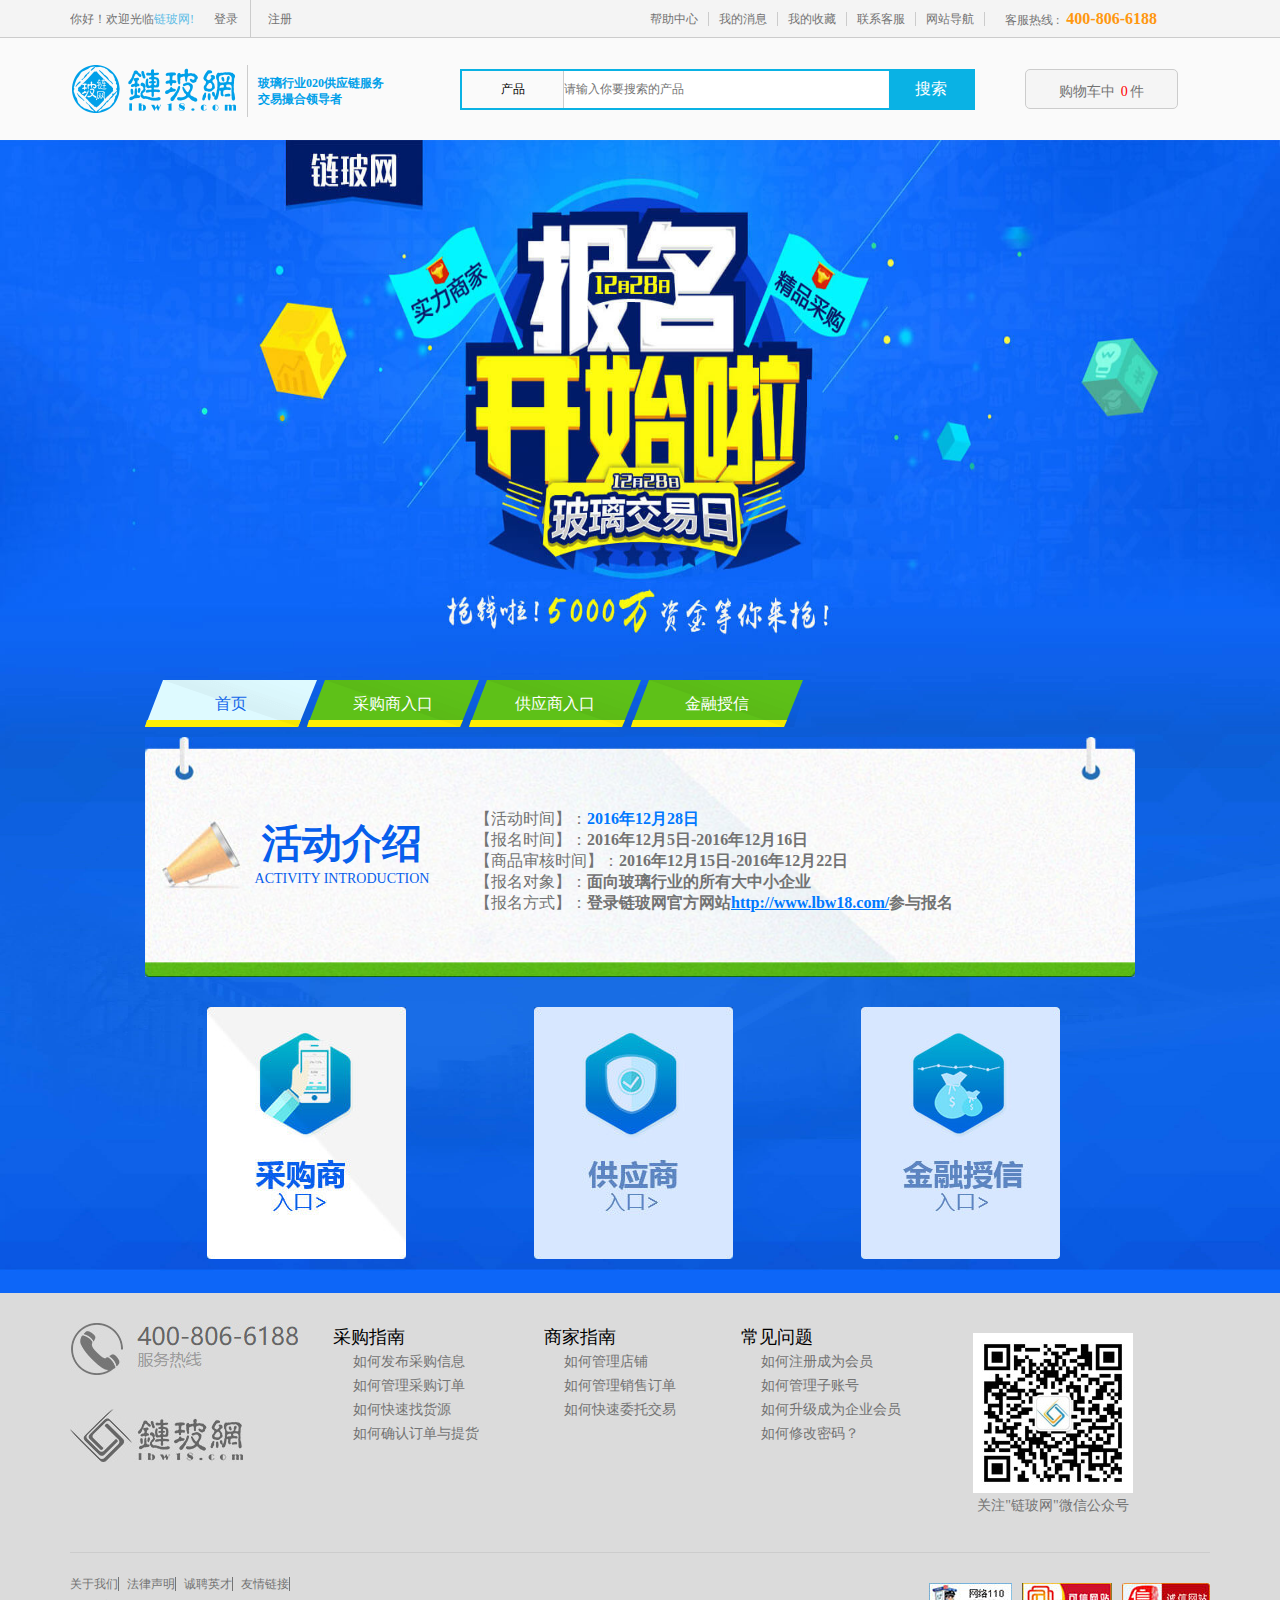
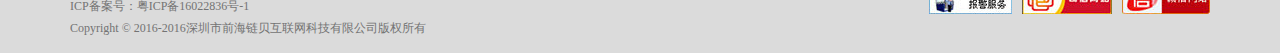
==== 1288xm/index.html @ e851f1ea "添加项目" ====
<!DOCTYPE html>
<html>

	<head>
		<meta charset="UTF-8">
		<meta name="viewport" content="width=device-width,initial-scale=1.0,maximum-scale=1.0,user-scalable=no" />
		<title>欢迎来到链玻网</title>
		<link rel="stylesheet" type="text/css" href="http://at.alicdn.com/t/font_islgxrqcdb249529.css" />
		<link rel="stylesheet" type="text/css" href="css/index.css" />
	</head>

	<body>
		<header>
			<div class="head">
				<div class="content">
					<div class="head_left">
						<span class="huanyin">你好！欢迎光临<a href="">链玻网!</a></span>
						<span class="dengru"><a href=""><b class="iconfont icon-geren"></b>登录</a><a href=""><b class="iconfont icon-gexingqianming1"></b>注册</a></span>
					</div>
					<div class="head_right">
						<ul class="main_ul">
							<li>
								<a href="">帮助中心</a>
							</li>
							<li>
								<a href="">我的消息</a>
							</li>
							<li>
								<a href="">我的收藏</a>
							</li>
							<li>
								<a href="">联系客服</a>
							</li>
							<li>
								<a href="">网站导航</a>
							</li>
						</ul>
						<div class="reixin">
							客服热线 : <span>400-806-6188</span><b class="iconfont icon-dianhua"></b>
						</div>
					</div>
				</div>
			</div>
			<div class="subnav">
				<div class="container">
					<div class="container_left">
						<div class="logo">
							<a href="index.html"><img src="images/logo.png" /></a>
						</div>
						<div class="mshu">玻璃行业020供应链服务<br />交易撮合领导者</div>
					</div>
					<div class="search">
						<span>产品<b class="iconfont icon-xiangxia"></b></span>
						<input type="text" placeholder="请输入你要搜索的产品" />
						<a href="">搜索</a>
					</div>
					<div class="gouwuche">
						<b class="iconfont icon-msnui-cart"></b> 购物车中
						<span>0</span>件
					</div>
				</div>
			</div>
		</header>
		<section>
			<div class="section_top"></div>
			<div class="main">
				<ul class="main_ul">
					<li class="active">
						<a href="index.html">首页</a>
					</li>
					<li>
						<a href="html/caogou.html">采购商入口</a>
					</li>
					<li>
						<a href="html/gongyi.html">供应商入口</a>
					</li>
					<li>
						<a href="html/jinrong.html">金融授信</a>
					</li>
				</ul>
				<div class="huodong">
					<div class="huodong_left">
						<img src="images/lb.jpg" />
						<h1>活动介绍</h1>
						<p>ACTIVITY INTRODUCTION</p>
					</div>
					<div class="huodong_right">
						<p>【活动时间】：<b><a href="">2016年12月28日</a></b></p>
						<p>【报名时间】：<b>2016年12月5日-2016年12月16日</b></p>
						<p>【商品审核时间】：<b>2016年12月15日-2016年12月22日</b> </p>
						<p>【报名对象】：<b>面向玻璃行业的所有大中小企业</b></p>
						<p>【报名方式】：<b>登录链玻网官方网站<a style="text-decoration:underline;" href="http://www.lbw18.com">http://www.lbw18.com/</a>参与报名</b></p>
					</div>
				</div>
				<div class="nav">
					<a href="html/caogou.html"><img src="images/cg.jpg" /></a>
					<a href="html/gongyi.html"><img src="images/gy.jpg" /></a>
					<a href="html/jinrong.html"><img src="images/jr.jpg" /></a>
				</div>
			</div>
		</section>
		<footer>
			<div class="siteinfo">
				<div class="siteinfo_left">
					<a href=""><img src="images/kf.jpg" alt="" /></a>
					<a href="index.html"><img src="images/logo2.jpg" alt="" /></a>
				</div>
				<div class="msg">
					<dl>
						<dt><b class="iconfont icon-msnui-cart"></b>采购指南</dt>
						<dd>
							<a href="">如何发布采购信息</a>
						</dd>
						<dd>
							<a href="">如何管理采购订单</a>
						</dd>
						<dd>
							<a href="">如何快速找货源</a>
						</dd>
						<dd>
							<a href="">如何确认订单与提货</a>
						</dd>
					</dl>
					<dl>
						<dt><b class="iconfont icon-huoche"></b>商家指南</dt>
						<dd>
							<a href="">如何管理店铺</a>
						</dd>
						<dd>
							<a href="">如何管理销售订单</a>
						</dd>
						<dd>
							<a href="">如何快速委托交易</a>
						</dd>

					</dl>
					<dl>
						<dt><b class="iconfont icon-fukuan"></b>常见问题</dt>
						<dd>
							<a href="">如何注册成为会员</a>
						</dd>
						<dd>
							<a href="">如何管理子账号</a>
						</dd>
						<dd>
							<a href="">如何升级成为企业会员</a>
						</dd>
						<dd>
							<a href="">如何修改密码？</a>
						</dd>
					</dl>
				</div>
				<div class="siteinfo_rigth">
					<img src="images/gzh.jpg" alt="" />
					<p>关注"链玻网"微信公众号</p>
				</div>
			</div>
			<div class="siteinfoLegal">
				<div class="siteinfoLegal_left">
					<p>
						<a href="">关于我们</a>
						<a href="">法律声明</a>
						<a href="">诚聘英才</a>
						<a href="">友情链接</a>
					</p>
					<p>ICP备案号：粤ICP备16022836号-1</p>
					<p>Copyright &copy; 2016-2016深圳市前海链贝互联网科技有限公司版权所有</p>
				</div>
				<div class="siteinfoLegal_right">
					<img src="images/wj.jpg" />
					<img src="images/kx.jpg" />
					<img src="images/cx.jpg" />
				</div>
			</div>
		</footer>
	</body>

</html>
---- 1288xm/css/index.css ----
*{margin:0;padding:0;font-family:"微软雅黑";box-sizing:border-box}a{text-decoration:none;cursor:pointer}ul li{list-style:none}header .head{width:100%;height:38px;border-bottom:1px solid #ccc;background:#f4f4f4}header .head .content{width:1140px;height:38px;margin:0 auto;font-size:12px;color:#737373;overflow:hidden}header .head .head_left{width:570px;height:38px;line-height:38px;float:left}header .head .head_left .huanyin a{color:#5fbde6}header .head .head_left .dengru a{display:inline-block;color:#737373;height:37px;padding:0 12px}header .head .head_left .dengru a:nth-child(1){border-right:1px solid #ccc}header .head .head_left .dengru a b{font-weight:normal;padding:0 5px 0 0}header .head .head_left a:hover{color:#0e66e6}header .head .head_right{width:570px;height:38px;line-height:38px;float:left;overflow:hidden}header .head .head_right ul{float:left;overflow:hidden}header .head .head_right ul li{float:left}header .head .head_right ul li a{color:#737373;padding:0 10px;border-right:1px solid #ccc}header .head .head_right ul li a:hover{color:#0e66e6}header .head .head_right .reixin{float:left;margin-left:20px}header .head .head_right .reixin span{color:#ff980f;font-size:16px;font-weight:bold;padding:0 4px}header .subnav{width:100%;height:102px;background:#fafafa}header .subnav .container{width:1140px;margin:0 auto;height:102px}header .subnav .container_left{width:390px;float:left;margin-top:27px}header .subnav .container_left .logo{float:left;padding:0 10px 0 2px;border-right:1px solid #ccc}header .subnav .container_left .mshu{float:left;font-size:12px;color:#00a0e9;line-height:16px;margin-top:10px;margin-left:10px;font-weight:bold}header .subnav .search{width:515px;float:left;border:2px solid #0ab2e4;margin-top:31px;overflow:hidden}header .subnav .search span{display:inline-block;width:102px;height:37px;text-align:center;line-height:37px;font-size:12px;border-right:1px solid #ccc;float:left}header .subnav .search input{width:324px;height:37px;background:#fff;font-size:12px;border:0;outline:0;float:left}header .subnav .search a{display:inline-block;width:84px;height:37px;background:#0ab2e4;font-size:16px;color:#fff;text-align:center;line-height:36px;float:right}header .subnav .gouwuche{width:153px;height:40px;float:left;margin-top:31px;text-align:center;line-height:40px;background:#f5f5f5;border:1px solid #ccc;margin-left:50px;border-radius:5px;font-size:14px;cursor:pointer;color:#737373}header .subnav .gouwuche b{color:#ff8d19;font-weight:normal;font-size:18px}header .subnav .gouwuche span{color:#f00;padding:0 2px}section .section_top{width:100%;height:530px;background:url(../images/dbj_01.jpg) no-repeat;background-size:100% 100%}section .main{width:100%;background:url(../images/dbj_02.jpg) no-repeat;background-size:100% 100%;overflow:hidden}section .main .main_ul{overflow:hidden;width:990px;margin:auto;margin-top:10px}section .main .main_ul li{float:left;width:172px;height:47px;text-align:center;line-height:47px;font-size:16px;margin-right:-10px;background:url(../images/bj2.png) no-repeat;background-size:100% 100%}section .main .main_ul li a{color:#fff}.active{background:url(../images/bj1.png) no-repeat!important;background-size:100% 100%}.active a{color:#1266ea!important}section .main .huodong{overflow:hidden;margin:auto;width:990px;margin-top:10px;height:240px;background:url(../images/huodong.jpg) no-repeat;background-size:100% 100%}section .main .huodong .huodong_left{width:330px;float:left;overflow:hidden;margin-top:82px}section .main .huodong .huodong_left img{width:82px;height:71px;float:left;margin-left:15px}section .main .huodong .huodong_left h1{width:200px;height:50px;float:left;text-align:center;line-height:50px;font-size:40px;color:#075eec}section .main .huodong .huodong_left p{width:200px;height:20px;float:left;text-align:center;line-height:20px;font-size:14px;color:#075eec}section .main .huodong .huodong_right{width:550px;float:left;margin-top:72px}section .main .huodong .huodong_right p{font-size:16px;color:#737373}section .main .huodong .huodong_right b a{font-size:16px;color:#0078ff}section .main .nav{width:990px;margin:auto}section .main .nav a{display:inline-block;padding:30px 62px}section .main .nav a img{width:199px;height:252px}footer{width:100%;height:360px;background:#dbdbdb}footer .siteinfo{width:1140px;height:260px;margin:0 auto;overflow:hidden;border-bottom:1px solid #ccc}footer .siteinfo .siteinfo_left{width:228px;float:left}footer .siteinfo .siteinfo_left a{display:inline-block;padding:30px 50px 0 0}footer .siteinfo .msg{width:640px;font-size:14px;float:left;overflow:hidden}footer .siteinfo .msg dl{float:left;margin:30px}footer .siteinfo .msg dl dt{font-size:18px;line-height:26px}footer .siteinfo .msg dl dt b{padding-right:5px;font-size:20px;color:#737373;font-weight:normal}footer .siteinfo .msg dd{line-height:24px;margin-left:25px}footer .siteinfo .msg dd a{color:#737373}footer .siteinfo .msg dd a:hover{color:#006fce}footer .siteinfo .siteinfo_rigth{float:left;width:230px;text-align:center}
footer .siteinfo .siteinfo_rigth img{margin-top:40px}footer .siteinfo .siteinfo_rigth p{color:#737373;font-size:14px}footer .siteinfoLegal{width:1140px;height:100px;margin:0 auto;overflow:hidden}footer .siteinfoLegal .siteinfoLegal_left{float:left;margin-top:20px}footer .siteinfoLegal .siteinfoLegal_left p{color:#737373;font-size:12px;line-height:22px}footer .siteinfoLegal .siteinfoLegal_left p a{color:#737373;font-size:12px;margin-right:5px;border-right:1px solid #737373}footer .siteinfoLegal .siteinfoLegal_left p a:hover{color:#0f66e3}footer .siteinfoLegal .siteinfoLegal_right{float:right;overflow:hidden;margin-top:30px}footer .siteinfoLegal .siteinfoLegal_right img{float:left;margin-left:10px}section .tiaojian{width:760px;margin:40px auto}section .tiaojian h2{width:760px;text-align:center;font-size:28px;color:#fff;line-height:40px}section .tiaojian h3{width:760px;text-align:center;font-size:14px;color:#fff;line-height:35px}section .tiaojian .tiaojian_ul{width:730px;margin:30px auto;overflow:hidden}section .tiaojian .tiaojian_ul li{width:243px;height:176px;float:left}section .tiaojian .tiaojian_ul .li_1{background:url(../images/gys.png) no-repeat;background-size:100% 100%;text-align:center;line-height:200px}section .tiaojian .tiaojian_ul .li_3{background:url(../images/gys3.png) no-repeat;background-size:100% 100%;text-align:center;line-height:200px}section .tiaojian .tiaojian_ul .li_5{background:url(../images/cgs.png) no-repeat;background-size:100% 100%;text-align:center;line-height:200px}section .tiaojian .tiaojian_ul .li_2,.li_4,.li_6{background:#edf5ff}section .tiaojian .tiaojian_ul li{position:relative}.triangle-up{display:block;margin:-10px auto;width:0;height:0;border-left:8px solid transparent;border-right:8px solid transparent;border-bottom:10px solid #edf5ff}.triangle-down{width:0;height:0;display:block;margin:auto;border-left:8px solid transparent;border-right:8px solid transparent;border-top:10px solid #edf5ff}.triangle-topleft{width:0;height:0;position:absolute;top:0;left:0;border-top:20px solid #ffb80c;border-right:20px solid transparent}section .tiaojian .tiaojian_ul b{position:absolute;left:2px;top:-20px;font-size:14px;color:#fff;z-index:66}section .tiaojian .jz{width:173px;margin:35px auto}section .tiaojian .tiaojian_ul hr{width:25px;margin-top:3px;border:1px solid #ffb80c}section .tiaojian .tiaojian_ul h4{color:#333;font-size:16px}section .tiaojian .tiaojian_ul li .p1{color:#476990;font-size:12px;width:160px;margin-top:20px;line-height:16px}.tiaojian .btn{width:130px;display:block;height:34px;margin:20px auto;border-radius:17px;background:#f7e32c;color:#6c4d0a;font-size:16px;text-align:center;font-weight:bold;line-height:34px}.tiaojian .btn:hover{background:#d7c204}.tiaojian h5{font-size:16px;color:#f5f30d;text-align:center;line-height:30px}.tiaojian h5 b{font-size:22px}.shuoming{width:100%;background:url(../images/cgs.jpg) no-repeat;background-size:100% 100%}.shuoming_top{width:1140px;margin:0 auto;text-align:center;padding-top:50px}.shuoming_top h2{color:#1280fa;font-size:28px}.shuoming_top p{color:#46688f;font-size:14px;line-height:22px}.shuoming_button{width:1140px;margin:50px auto 0;overflow:hidden}.shuoming_button .guize{width:50%;float:left}.shuoming_button .guize h2{color:#1280fa;font-size:28px;text-align:center}.shuoming_button .guize p{color:#46688f;font-size:14px;line-height:22px;text-align:center}.shuoming_button .liucheng{width:50%;float:left}.shuoming_button .liucheng h2{color:#1280fa;font-size:28px;text-align:center}.shuoming_button .liucheng p{color:#46688f;font-size:14px;line-height:22px;text-align:center}.shuoming_button ul{margin-top:30px;overflow:hidden;margin-bottom:100px}.shuoming_button ul li{color:#46688f;width:390px;margin:0 auto;font-size:14px;line-height:32px}.shuoming_button ul li span{width:21px;height:21px;display:inline-block;color:#fff;text-align:center;font-size:14px;line-height:21px;margin-right:6px;background:url(../images/bt.png) no-repeat;background-size:100% 100%}.triangle-downs{width:0;height:0;display:block;margin:auto;border-left:8px solid transparent;border-right:8px solid transparent;border-top:10px solid #edf5ff}.triangle-toplefts{width:0;height:0;position:absolute;top:0;left:0;border-top:20px solid #f81b2c;border-right:20px solid transparent}.hr{border:1px solid #f81b2c!important}section .tiaojian .tiaojian_ul .li_7{background:url(../images/gys5.png) no-repeat;background-size:100% 100%;text-align:center;line-height:200px}section .tiaojian .tiaojian_ul .li_8{background:url(../images/gys6.png) no-repeat;background-size:100% 100%;text-align:center;line-height:200px}section .tiaojian .tiaojian_ul .li_9{background:url(../images/gys7.png) no-repeat;background-size:100% 100%;text-align:center;line-height:200px}.jrbf{width:100%;margin-top:20px;background:#edf5ff;overflow:hidden}.jrbf_nr{width:1140px;overflow:hidden;margin:0 auto;background:#f8fbff;z-index:77}.jrbf_nr h2{text-align:center;margin:50px;font-size:40px;color:#ffa212;text-shadow:4px 4px 4px #edf1f7}
.jrbf_left{float:left;width:486px;height:796px;overflow:hidden}.jrbf_img{float:left;width:167px;height:796px}.jrbf_right{float:left;width:486px;height:796px;overflow:hidden}.sq_sj{width:275px;height:112px;margin-top:95px;margin-left:10px}.jrbf_right h3{font-size:22px;color:#005ec8}.jrbf_right p{font-size:14px;color:#476990;line-height:25px}.sq_tj{width:275px;height:112px;margin-top:50px;margin-left:10px}.tioaj{width:270px;height:99px;background:#e2ebf8;border-radius:5px;margin-left:-15px;padding:15px;box-shadow:2px 2px 2px 2px #e0e6ef}.triangle-top{display:block;margin-left:40px;width:0;height:0;border-left:5px solid transparent;border-right:5px solid transparent;border-bottom:10px solid #e2ebf8}.sq_zg{width:275px;height:112px;margin-top:203px;margin-left:10px}.sx_sj{width:275px;height:112px;float:right;margin-top:165px;margin-right:10px}.jrbf_left h3{text-align:right;font-size:22px;color:#005ec8}.jrbf_left p{text-align:right;font-size:14px;color:#476990;line-height:25px}.sq_lc{width:275px;float:right;margin-top:75px;margin-right:5px}.liuc{width:275px;border-radius:5px;background:#e2ebf8;box-shadow:2px 2px 2px 2px #e0e6ef}.triangle-left{display:block;margin-left:225px;width:0;height:0;border-left:5px solid transparent;border-right:5px solid transparent;border-bottom:10px solid #e2ebf8}.miaoshu{width:209px;margin:auto;background:#d4e0f2;border-radius:5px}.sq_lc p{text-align:left;margin-left:8px}.sq_lc .miaoshu p{line-height:20px;font-size:12px}.miaoshu p span{color:#f1b659}.guize{width:1140px;float:left}.guize h5{text-align:center;font-size:22px;padding-top:20px;color:#005ec8}.guize_sm{width:1040px;border-radius:5px;background:#e2ebf8;margin:20px auto;padding:30px 20px;box-shadow:2px 2px 2px 2px #e0e6ef}.guize_sm p{font-size:14px;color:#476990;line-height:25px}.guize_sm span{display:inline-block;width:20px;height:20px;border-radius:50%;text-align:center;color:#fff;margin-right:5px;font-size:14px;line-height:20px;background:#f7bb2d}.shenq{width:100%;text-align:center;float:left}.jrbf_nr .shenq .btn{display:block;margin:20px auto;width:340px;height:54px;line-height:54px;border-radius:10px;background:#f4dd11;text-align:center;font-size:30px;color:#6c4d0a}.lexian{font-size:14px;color:#476990;text-align:center;line-height:20px}.lexian span{color:#66aeff}.jisquan{font-size:14px;color:#476990;margin-top:50px;text-align:center;line-height:35px;text-decoration:underline}.tanchuang{width:546px;height:190px;position:fixed;box-shadow: 2px 2px 2px 2px #E0E6EF;top:50%;margin-top:-190px;left:50%;margin-left:-273px;background:#e7f0fc;border-radius:10px;text-align:center;line-height:190px;z-index:8888;display:none}.tanchuang a{display:inline-block;width:190px;border-radius:5px;height:46px;color:#fff;text-align:center;line-height:46px}.tanchuang .wcg{margin-right:10px;background:#006ef4}.tanchuang .wgy{background:#f39606;margin-left:10px}.tanchuang span{position:absolute;right:10px;top:-70px;font-size:30px;color:#1067e9;cursor:pointer}.xs{display:block}
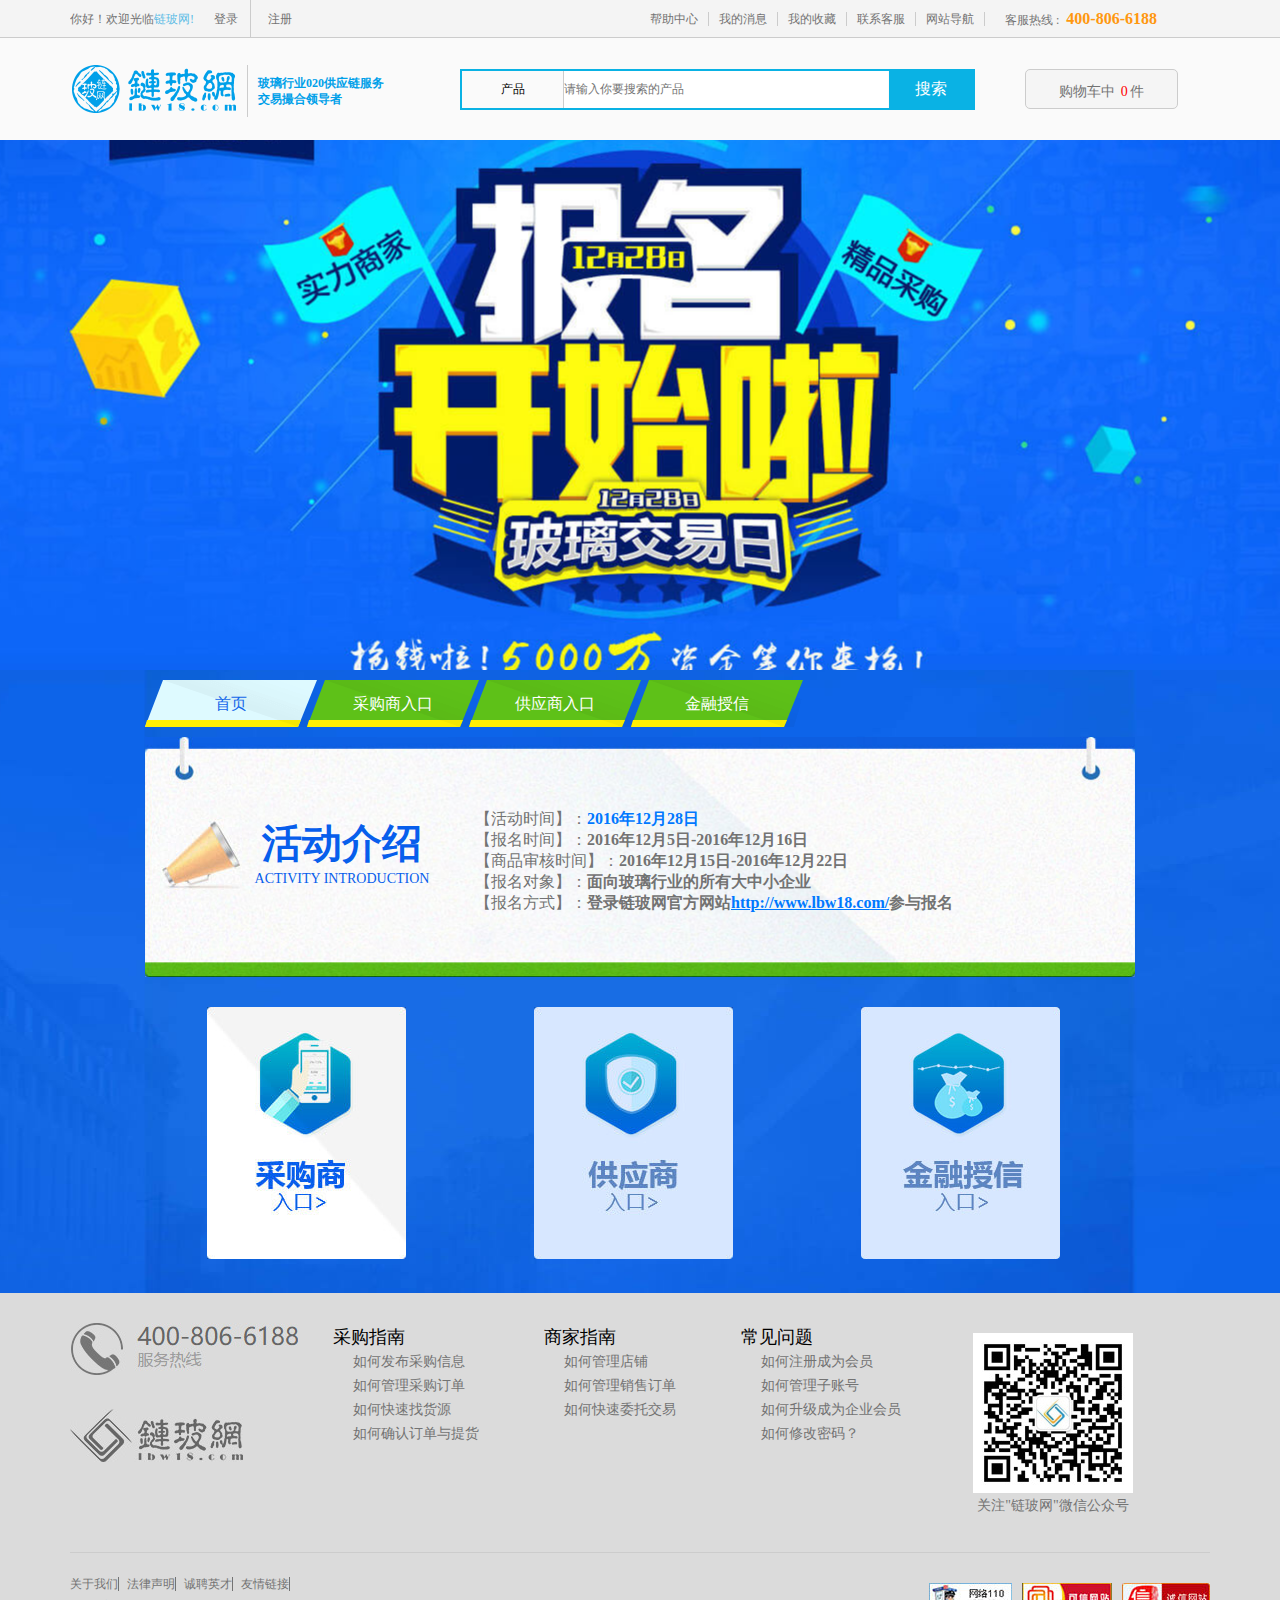
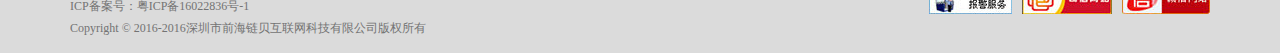
==== commit 7fe6d081: "更改" ====
--- a/1288xm/index.html
+++ b/1288xm/index.html
@@ -5,7 +5,7 @@
 		<meta charset="UTF-8">
 		<meta name="viewport" content="width=device-width,initial-scale=1.0,maximum-scale=1.0,user-scalable=no" />
 		<title>欢迎来到链玻网</title>
-		<link rel="stylesheet" type="text/css" href="http://at.alicdn.com/t/font_islgxrqcdb249529.css" />
+		<link rel="stylesheet" type="text/css" href="//at.alicdn.com/t/font_islgxrqcdb249529.css" />
 		<link rel="stylesheet" type="text/css" href="css/index.css" />
 	</head>
 
--- a/1288xm/css/index.css
+++ b/1288xm/css/index.css
@@ -1,3 +1,3 @@
-*{margin:0;padding:0;font-family:"微软雅黑";box-sizing:border-box}a{text-decoration:none;cursor:pointer}ul li{list-style:none}header .head{width:100%;height:38px;border-bottom:1px solid #ccc;background:#f4f4f4}header .head .content{width:1140px;height:38px;margin:0 auto;font-size:12px;color:#737373;overflow:hidden}header .head .head_left{width:570px;height:38px;line-height:38px;float:left}header .head .head_left .huanyin a{color:#5fbde6}header .head .head_left .dengru a{display:inline-block;color:#737373;height:37px;padding:0 12px}header .head .head_left .dengru a:nth-child(1){border-right:1px solid #ccc}header .head .head_left .dengru a b{font-weight:normal;padding:0 5px 0 0}header .head .head_left a:hover{color:#0e66e6}header .head .head_right{width:570px;height:38px;line-height:38px;float:left;overflow:hidden}header .head .head_right ul{float:left;overflow:hidden}header .head .head_right ul li{float:left}header .head .head_right ul li a{color:#737373;padding:0 10px;border-right:1px solid #ccc}header .head .head_right ul li a:hover{color:#0e66e6}header .head .head_right .reixin{float:left;margin-left:20px}header .head .head_right .reixin span{color:#ff980f;font-size:16px;font-weight:bold;padding:0 4px}header .subnav{width:100%;height:102px;background:#fafafa}header .subnav .container{width:1140px;margin:0 auto;height:102px}header .subnav .container_left{width:390px;float:left;margin-top:27px}header .subnav .container_left .logo{float:left;padding:0 10px 0 2px;border-right:1px solid #ccc}header .subnav .container_left .mshu{float:left;font-size:12px;color:#00a0e9;line-height:16px;margin-top:10px;margin-left:10px;font-weight:bold}header .subnav .search{width:515px;float:left;border:2px solid #0ab2e4;margin-top:31px;overflow:hidden}header .subnav .search span{display:inline-block;width:102px;height:37px;text-align:center;line-height:37px;font-size:12px;border-right:1px solid #ccc;float:left}header .subnav .search input{width:324px;height:37px;background:#fff;font-size:12px;border:0;outline:0;float:left}header .subnav .search a{display:inline-block;width:84px;height:37px;background:#0ab2e4;font-size:16px;color:#fff;text-align:center;line-height:36px;float:right}header .subnav .gouwuche{width:153px;height:40px;float:left;margin-top:31px;text-align:center;line-height:40px;background:#f5f5f5;border:1px solid #ccc;margin-left:50px;border-radius:5px;font-size:14px;cursor:pointer;color:#737373}header .subnav .gouwuche b{color:#ff8d19;font-weight:normal;font-size:18px}header .subnav .gouwuche span{color:#f00;padding:0 2px}section .section_top{width:100%;height:530px;background:url(../images/dbj_01.jpg) no-repeat;background-size:100% 100%}section .main{width:100%;background:url(../images/dbj_02.jpg) no-repeat;background-size:100% 100%;overflow:hidden}section .main .main_ul{overflow:hidden;width:990px;margin:auto;margin-top:10px}section .main .main_ul li{float:left;width:172px;height:47px;text-align:center;line-height:47px;font-size:16px;margin-right:-10px;background:url(../images/bj2.png) no-repeat;background-size:100% 100%}section .main .main_ul li a{color:#fff}.active{background:url(../images/bj1.png) no-repeat!important;background-size:100% 100%}.active a{color:#1266ea!important}section .main .huodong{overflow:hidden;margin:auto;width:990px;margin-top:10px;height:240px;background:url(../images/huodong.jpg) no-repeat;background-size:100% 100%}section .main .huodong .huodong_left{width:330px;float:left;overflow:hidden;margin-top:82px}section .main .huodong .huodong_left img{width:82px;height:71px;float:left;margin-left:15px}section .main .huodong .huodong_left h1{width:200px;height:50px;float:left;text-align:center;line-height:50px;font-size:40px;color:#075eec}section .main .huodong .huodong_left p{width:200px;height:20px;float:left;text-align:center;line-height:20px;font-size:14px;color:#075eec}section .main .huodong .huodong_right{width:550px;float:left;margin-top:72px}section .main .huodong .huodong_right p{font-size:16px;color:#737373}section .main .huodong .huodong_right b a{font-size:16px;color:#0078ff}section .main .nav{width:990px;margin:auto}section .main .nav a{display:inline-block;padding:30px 62px}section .main .nav a img{width:199px;height:252px}footer{width:100%;height:360px;background:#dbdbdb}footer .siteinfo{width:1140px;height:260px;margin:0 auto;overflow:hidden;border-bottom:1px solid #ccc}footer .siteinfo .siteinfo_left{width:228px;float:left}footer .siteinfo .siteinfo_left a{display:inline-block;padding:30px 50px 0 0}footer .siteinfo .msg{width:640px;font-size:14px;float:left;overflow:hidden}footer .siteinfo .msg dl{float:left;margin:30px}footer .siteinfo .msg dl dt{font-size:18px;line-height:26px}footer .siteinfo .msg dl dt b{padding-right:5px;font-size:20px;color:#737373;font-weight:normal}footer .siteinfo .msg dd{line-height:24px;margin-left:25px}footer .siteinfo .msg dd a{color:#737373}footer .siteinfo .msg dd a:hover{color:#006fce}footer .siteinfo .siteinfo_rigth{float:left;width:230px;text-align:center}
+*{margin:0;padding:0;font-family:"微软雅黑";box-sizing:border-box}a{text-decoration:none;cursor:pointer}ul li{list-style:none}header .head{width:100%;height:38px;border-bottom:1px solid #ccc;background:#f4f4f4}header .head .content{width:1140px;height:38px;margin:0 auto;font-size:12px;color:#737373;overflow:hidden}header .head .head_left{width:570px;height:38px;line-height:38px;float:left}header .head .head_left .huanyin a{color:#5fbde6}header .head .head_left .dengru a{display:inline-block;color:#737373;height:37px;padding:0 12px}header .head .head_left .dengru a:nth-child(1){border-right:1px solid #ccc}header .head .head_left .dengru a b{font-weight:normal;padding:0 5px 0 0}header .head .head_left a:hover{color:#0e66e6}header .head .head_right{width:570px;height:38px;line-height:38px;float:left;overflow:hidden}header .head .head_right ul{float:left;overflow:hidden}header .head .head_right ul li{float:left}header .head .head_right ul li a{color:#737373;padding:0 10px;border-right:1px solid #ccc}header .head .head_right ul li a:hover{color:#0e66e6}header .head .head_right .reixin{float:left;margin-left:20px}header .head .head_right .reixin span{color:#ff980f;font-size:16px;font-weight:bold;padding:0 4px}header .subnav{width:100%;height:102px;background:#fafafa}header .subnav .container{width:1140px;margin:0 auto;height:102px}header .subnav .container_left{width:390px;float:left;margin-top:27px}header .subnav .container_left .logo{float:left;padding:0 10px 0 2px;border-right:1px solid #ccc}header .subnav .container_left .mshu{float:left;font-size:12px;color:#00a0e9;line-height:16px;margin-top:10px;margin-left:10px;font-weight:bold}header .subnav .search{width:515px;float:left;border:2px solid #0ab2e4;margin-top:31px;overflow:hidden}header .subnav .search span{display:inline-block;width:102px;height:37px;text-align:center;line-height:37px;font-size:12px;border-right:1px solid #ccc;float:left}header .subnav .search input{width:324px;height:37px;background:#fff;font-size:12px;border:0;outline:0;float:left}header .subnav .search a{display:inline-block;width:84px;height:37px;background:#0ab2e4;font-size:16px;color:#fff;text-align:center;line-height:36px;float:right}header .subnav .gouwuche{width:153px;height:40px;float:left;margin-top:31px;text-align:center;line-height:40px;background:#f5f5f5;border:1px solid #ccc;margin-left:50px;border-radius:5px;font-size:14px;cursor:pointer;color:#737373}header .subnav .gouwuche b{color:#ff8d19;font-weight:normal;font-size:18px}header .subnav .gouwuche span{color:#f00;padding:0 2px}section .section_top{width:100%;height:530px;background:url(../images/dbj_01.jpg)  no-repeat center center;/*background-size:100% 100%*/}section .main{width:100%;background:url(../images/dbj_02.jpg) no-repeat center center;overflow:hidden}section .main .main_ul{overflow:hidden;width:990px;margin:auto;margin-top:10px}section .main .main_ul li{float:left;width:172px;height:47px;text-align:center;line-height:47px;font-size:16px;margin-right:-10px;background:url(../images/bj2.png) no-repeat;background-size:100% 100%}section .main .main_ul li a{color:#fff}.active{background:url(../images/bj1.png) no-repeat!important;background-size:100% 100%}.active a{color:#1266ea!important}section .main .huodong{overflow:hidden;margin:auto;width:990px;margin-top:10px;height:240px;background:url(../images/huodong.jpg) no-repeat;background-size:100% 100%}section .main .huodong .huodong_left{width:330px;float:left;overflow:hidden;margin-top:82px}section .main .huodong .huodong_left img{width:82px;height:71px;float:left;margin-left:15px}section .main .huodong .huodong_left h1{width:200px;height:50px;float:left;text-align:center;line-height:50px;font-size:40px;color:#075eec}section .main .huodong .huodong_left p{width:200px;height:20px;float:left;text-align:center;line-height:20px;font-size:14px;color:#075eec}section .main .huodong .huodong_right{width:550px;float:left;margin-top:72px}section .main .huodong .huodong_right p{font-size:16px;color:#737373}section .main .huodong .huodong_right b a{font-size:16px;color:#0078ff}section .main .nav{width:990px;margin:auto}section .main .nav a{display:inline-block;padding:30px 62px}section .main .nav a img{width:199px;height:252px}footer{width:100%;height:360px;background:#dbdbdb}footer .siteinfo{width:1140px;height:260px;margin:0 auto;overflow:hidden;border-bottom:1px solid #ccc}footer .siteinfo .siteinfo_left{width:228px;float:left}footer .siteinfo .siteinfo_left a{display:inline-block;padding:30px 50px 0 0}footer .siteinfo .msg{width:640px;font-size:14px;float:left;overflow:hidden}footer .siteinfo .msg dl{float:left;margin:30px}footer .siteinfo .msg dl dt{font-size:18px;line-height:26px}footer .siteinfo .msg dl dt b{padding-right:5px;font-size:20px;color:#737373;font-weight:normal}footer .siteinfo .msg dd{line-height:24px;margin-left:25px}footer .siteinfo .msg dd a{color:#737373}footer .siteinfo .msg dd a:hover{color:#006fce}footer .siteinfo .siteinfo_rigth{float:left;width:230px;text-align:center}
 footer .siteinfo .siteinfo_rigth img{margin-top:40px}footer .siteinfo .siteinfo_rigth p{color:#737373;font-size:14px}footer .siteinfoLegal{width:1140px;height:100px;margin:0 auto;overflow:hidden}footer .siteinfoLegal .siteinfoLegal_left{float:left;margin-top:20px}footer .siteinfoLegal .siteinfoLegal_left p{color:#737373;font-size:12px;line-height:22px}footer .siteinfoLegal .siteinfoLegal_left p a{color:#737373;font-size:12px;margin-right:5px;border-right:1px solid #737373}footer .siteinfoLegal .siteinfoLegal_left p a:hover{color:#0f66e3}footer .siteinfoLegal .siteinfoLegal_right{float:right;overflow:hidden;margin-top:30px}footer .siteinfoLegal .siteinfoLegal_right img{float:left;margin-left:10px}section .tiaojian{width:760px;margin:40px auto}section .tiaojian h2{width:760px;text-align:center;font-size:28px;color:#fff;line-height:40px}section .tiaojian h3{width:760px;text-align:center;font-size:14px;color:#fff;line-height:35px}section .tiaojian .tiaojian_ul{width:730px;margin:30px auto;overflow:hidden}section .tiaojian .tiaojian_ul li{width:243px;height:176px;float:left}section .tiaojian .tiaojian_ul .li_1{background:url(../images/gys.png) no-repeat;background-size:100% 100%;text-align:center;line-height:200px}section .tiaojian .tiaojian_ul .li_3{background:url(../images/gys3.png) no-repeat;background-size:100% 100%;text-align:center;line-height:200px}section .tiaojian .tiaojian_ul .li_5{background:url(../images/cgs.png) no-repeat;background-size:100% 100%;text-align:center;line-height:200px}section .tiaojian .tiaojian_ul .li_2,.li_4,.li_6{background:#edf5ff}section .tiaojian .tiaojian_ul li{position:relative}.triangle-up{display:block;margin:-10px auto;width:0;height:0;border-left:8px solid transparent;border-right:8px solid transparent;border-bottom:10px solid #edf5ff}.triangle-down{width:0;height:0;display:block;margin:auto;border-left:8px solid transparent;border-right:8px solid transparent;border-top:10px solid #edf5ff}.triangle-topleft{width:0;height:0;position:absolute;top:0;left:0;border-top:20px solid #ffb80c;border-right:20px solid transparent}section .tiaojian .tiaojian_ul b{position:absolute;left:2px;top:-20px;font-size:14px;color:#fff;z-index:66}section .tiaojian .jz{width:173px;margin:35px auto}section .tiaojian .tiaojian_ul hr{width:25px;margin-top:3px;border:1px solid #ffb80c}section .tiaojian .tiaojian_ul h4{color:#333;font-size:16px}section .tiaojian .tiaojian_ul li .p1{color:#476990;font-size:12px;width:160px;margin-top:20px;line-height:16px}.tiaojian .btn{width:130px;display:block;height:34px;margin:20px auto;border-radius:17px;background:#f7e32c;color:#6c4d0a;font-size:16px;text-align:center;font-weight:bold;line-height:34px}.tiaojian .btn:hover{background:#d7c204}.tiaojian h5{font-size:16px;color:#f5f30d;text-align:center;line-height:30px}.tiaojian h5 b{font-size:22px}.shuoming{width:100%;background:url(../images/cgs.jpg) no-repeat;background-size:100% 100%}.shuoming_top{width:1140px;margin:0 auto;text-align:center;padding-top:50px}.shuoming_top h2{color:#1280fa;font-size:28px}.shuoming_top p{color:#46688f;font-size:14px;line-height:22px}.shuoming_button{width:1140px;margin:50px auto 0;overflow:hidden}.shuoming_button .guize{width:50%;float:left}.shuoming_button .guize h2{color:#1280fa;font-size:28px;text-align:center}.shuoming_button .guize p{color:#46688f;font-size:14px;line-height:22px;text-align:center}.shuoming_button .liucheng{width:50%;float:left}.shuoming_button .liucheng h2{color:#1280fa;font-size:28px;text-align:center}.shuoming_button .liucheng p{color:#46688f;font-size:14px;line-height:22px;text-align:center}.shuoming_button ul{margin-top:30px;overflow:hidden;margin-bottom:100px}.shuoming_button ul li{color:#46688f;width:390px;margin:0 auto;font-size:14px;line-height:32px}.shuoming_button ul li span{width:21px;height:21px;display:inline-block;color:#fff;text-align:center;font-size:14px;line-height:21px;margin-right:6px;background:url(../images/bt.png) no-repeat;background-size:100% 100%}.triangle-downs{width:0;height:0;display:block;margin:auto;border-left:8px solid transparent;border-right:8px solid transparent;border-top:10px solid #edf5ff}.triangle-toplefts{width:0;height:0;position:absolute;top:0;left:0;border-top:20px solid #f81b2c;border-right:20px solid transparent}.hr{border:1px solid #f81b2c!important}section .tiaojian .tiaojian_ul .li_7{background:url(../images/gys5.png) no-repeat;background-size:100% 100%;text-align:center;line-height:200px}section .tiaojian .tiaojian_ul .li_8{background:url(../images/gys6.png) no-repeat;background-size:100% 100%;text-align:center;line-height:200px}section .tiaojian .tiaojian_ul .li_9{background:url(../images/gys7.png) no-repeat;background-size:100% 100%;text-align:center;line-height:200px}.jrbf{width:100%;margin-top:20px;background:#edf5ff;overflow:hidden}.jrbf_nr{width:1140px;overflow:hidden;margin:0 auto;background:#f8fbff;z-index:77}.jrbf_nr h2{text-align:center;margin:50px;font-size:40px;color:#ffa212;text-shadow:4px 4px 4px #edf1f7}
 .jrbf_left{float:left;width:486px;height:796px;overflow:hidden}.jrbf_img{float:left;width:167px;height:796px}.jrbf_right{float:left;width:486px;height:796px;overflow:hidden}.sq_sj{width:275px;height:112px;margin-top:95px;margin-left:10px}.jrbf_right h3{font-size:22px;color:#005ec8}.jrbf_right p{font-size:14px;color:#476990;line-height:25px}.sq_tj{width:275px;height:112px;margin-top:50px;margin-left:10px}.tioaj{width:270px;height:99px;background:#e2ebf8;border-radius:5px;margin-left:-15px;padding:15px;box-shadow:2px 2px 2px 2px #e0e6ef}.triangle-top{display:block;margin-left:40px;width:0;height:0;border-left:5px solid transparent;border-right:5px solid transparent;border-bottom:10px solid #e2ebf8}.sq_zg{width:275px;height:112px;margin-top:203px;margin-left:10px}.sx_sj{width:275px;height:112px;float:right;margin-top:165px;margin-right:10px}.jrbf_left h3{text-align:right;font-size:22px;color:#005ec8}.jrbf_left p{text-align:right;font-size:14px;color:#476990;line-height:25px}.sq_lc{width:275px;float:right;margin-top:75px;margin-right:5px}.liuc{width:275px;border-radius:5px;background:#e2ebf8;box-shadow:2px 2px 2px 2px #e0e6ef}.triangle-left{display:block;margin-left:225px;width:0;height:0;border-left:5px solid transparent;border-right:5px solid transparent;border-bottom:10px solid #e2ebf8}.miaoshu{width:209px;margin:auto;background:#d4e0f2;border-radius:5px}.sq_lc p{text-align:left;margin-left:8px}.sq_lc .miaoshu p{line-height:20px;font-size:12px}.miaoshu p span{color:#f1b659}.guize{width:1140px;float:left}.guize h5{text-align:center;font-size:22px;padding-top:20px;color:#005ec8}.guize_sm{width:1040px;border-radius:5px;background:#e2ebf8;margin:20px auto;padding:30px 20px;box-shadow:2px 2px 2px 2px #e0e6ef}.guize_sm p{font-size:14px;color:#476990;line-height:25px}.guize_sm span{display:inline-block;width:20px;height:20px;border-radius:50%;text-align:center;color:#fff;margin-right:5px;font-size:14px;line-height:20px;background:#f7bb2d}.shenq{width:100%;text-align:center;float:left}.jrbf_nr .shenq .btn{display:block;margin:20px auto;width:340px;height:54px;line-height:54px;border-radius:10px;background:#f4dd11;text-align:center;font-size:30px;color:#6c4d0a}.lexian{font-size:14px;color:#476990;text-align:center;line-height:20px}.lexian span{color:#66aeff}.jisquan{font-size:14px;color:#476990;margin-top:50px;text-align:center;line-height:35px;text-decoration:underline}.tanchuang{width:546px;height:190px;position:fixed;box-shadow: 2px 2px 2px 2px #E0E6EF;top:50%;margin-top:-190px;left:50%;margin-left:-273px;background:#e7f0fc;border-radius:10px;text-align:center;line-height:190px;z-index:8888;display:none}.tanchuang a{display:inline-block;width:190px;border-radius:5px;height:46px;color:#fff;text-align:center;line-height:46px}.tanchuang .wcg{margin-right:10px;background:#006ef4}.tanchuang .wgy{background:#f39606;margin-left:10px}.tanchuang span{position:absolute;right:10px;top:-70px;font-size:30px;color:#1067e9;cursor:pointer}.xs{display:block}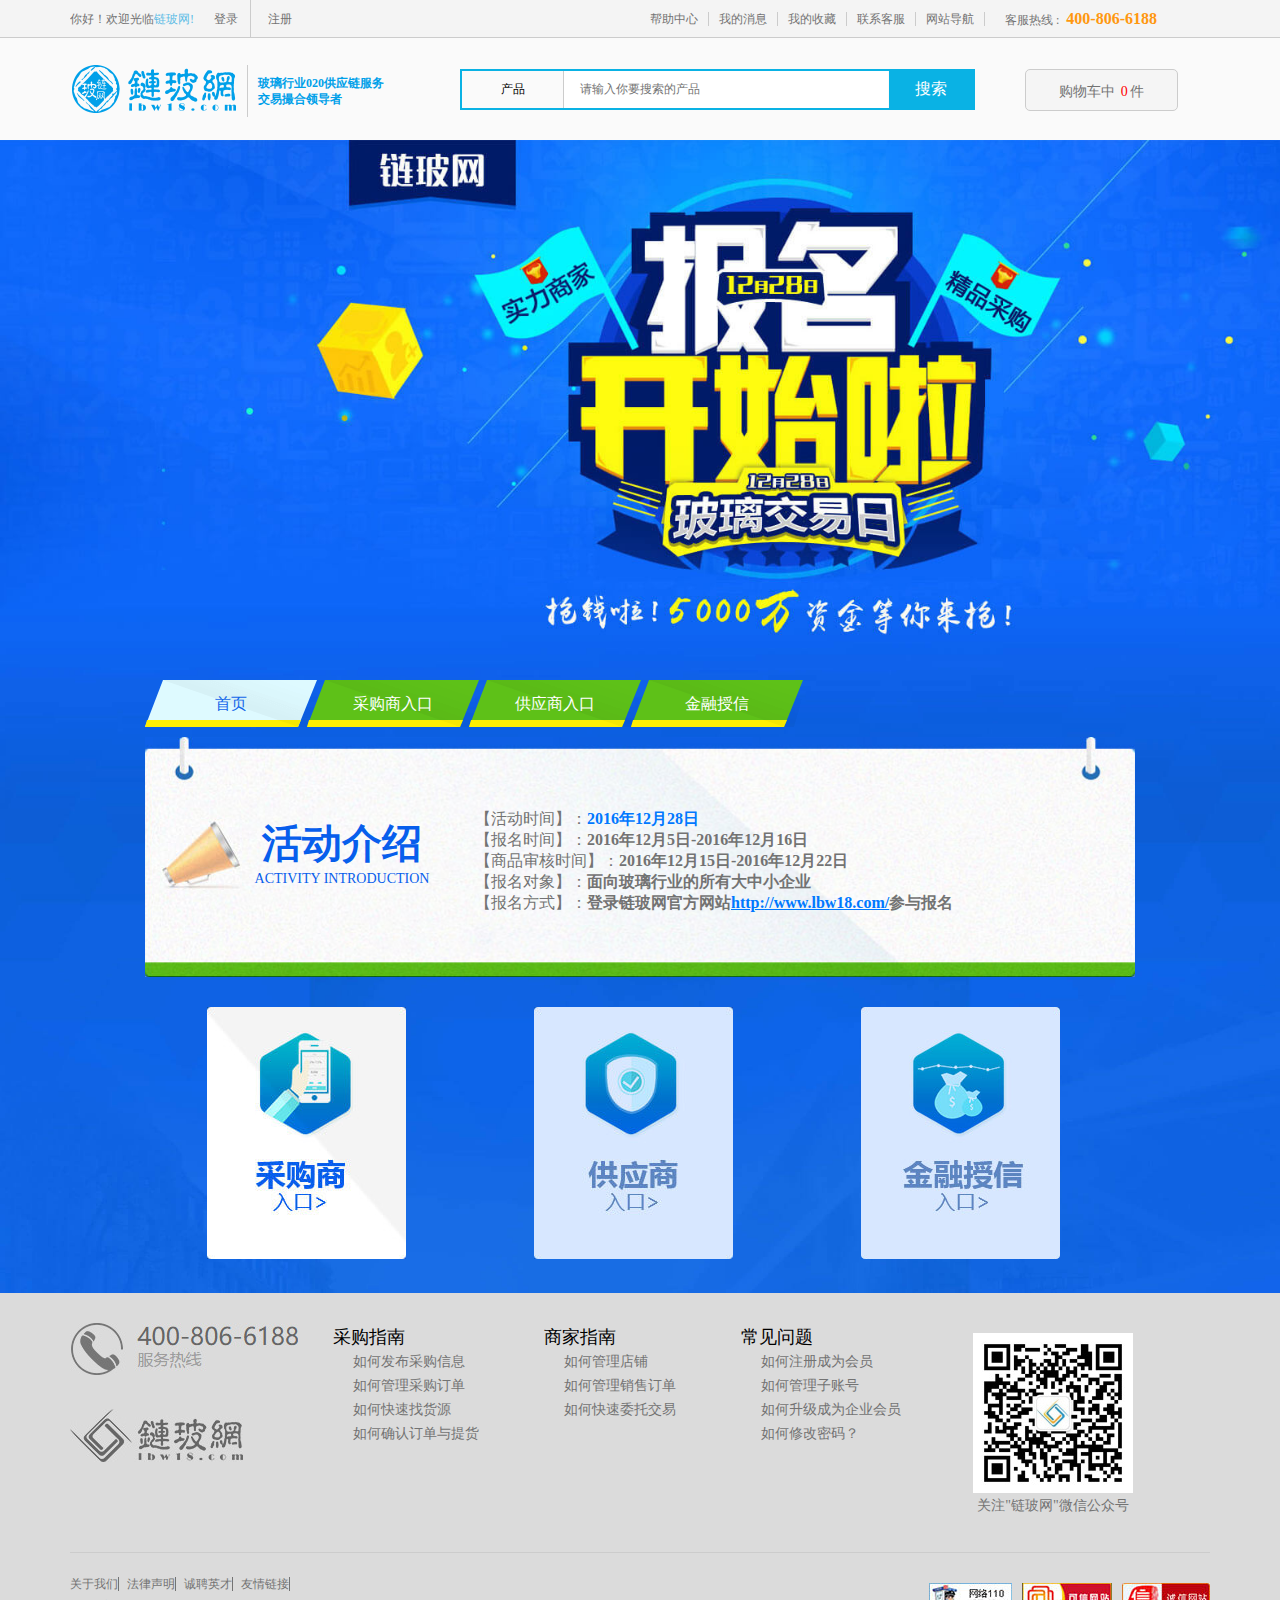
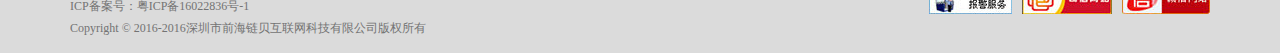
==== commit 9c384d76: "修改文本框等细节" ====
--- a/1288xm/index.html
+++ b/1288xm/index.html
@@ -5,7 +5,7 @@
 		<meta charset="UTF-8">
 		<meta name="viewport" content="width=device-width,initial-scale=1.0,maximum-scale=1.0,user-scalable=no" />
 		<title>欢迎来到链玻网</title>
-		<link rel="stylesheet" type="text/css" href="//at.alicdn.com/t/font_islgxrqcdb249529.css" />
+		<link rel="stylesheet" type="text/css" href="//at.alicdn.com/t/font_vy3bd5vgkp47k3xr.css" />
 		<link rel="stylesheet" type="text/css" href="css/index.css" />
 	</head>
 
@@ -50,7 +50,7 @@
 						<div class="mshu">玻璃行业020供应链服务<br />交易撮合领导者</div>
 					</div>
 					<div class="search">
-						<span>产品<b class="iconfont icon-xiangxia"></b></span>
+						<span>产品<b style="color: #737373;" class="iconfont icon-xiangxia-copy"></b></span>
 						<input type="text" placeholder="请输入你要搜索的产品" />
 						<a href="">搜索</a>
 					</div>
--- a/1288xm/css/index.css
+++ b/1288xm/css/index.css
@@ -1,3 +1,4 @@
-*{margin:0;padding:0;font-family:"微软雅黑";box-sizing:border-box}a{text-decoration:none;cursor:pointer}ul li{list-style:none}header .head{width:100%;height:38px;border-bottom:1px solid #ccc;background:#f4f4f4}header .head .content{width:1140px;height:38px;margin:0 auto;font-size:12px;color:#737373;overflow:hidden}header .head .head_left{width:570px;height:38px;line-height:38px;float:left}header .head .head_left .huanyin a{color:#5fbde6}header .head .head_left .dengru a{display:inline-block;color:#737373;height:37px;padding:0 12px}header .head .head_left .dengru a:nth-child(1){border-right:1px solid #ccc}header .head .head_left .dengru a b{font-weight:normal;padding:0 5px 0 0}header .head .head_left a:hover{color:#0e66e6}header .head .head_right{width:570px;height:38px;line-height:38px;float:left;overflow:hidden}header .head .head_right ul{float:left;overflow:hidden}header .head .head_right ul li{float:left}header .head .head_right ul li a{color:#737373;padding:0 10px;border-right:1px solid #ccc}header .head .head_right ul li a:hover{color:#0e66e6}header .head .head_right .reixin{float:left;margin-left:20px}header .head .head_right .reixin span{color:#ff980f;font-size:16px;font-weight:bold;padding:0 4px}header .subnav{width:100%;height:102px;background:#fafafa}header .subnav .container{width:1140px;margin:0 auto;height:102px}header .subnav .container_left{width:390px;float:left;margin-top:27px}header .subnav .container_left .logo{float:left;padding:0 10px 0 2px;border-right:1px solid #ccc}header .subnav .container_left .mshu{float:left;font-size:12px;color:#00a0e9;line-height:16px;margin-top:10px;margin-left:10px;font-weight:bold}header .subnav .search{width:515px;float:left;border:2px solid #0ab2e4;margin-top:31px;overflow:hidden}header .subnav .search span{display:inline-block;width:102px;height:37px;text-align:center;line-height:37px;font-size:12px;border-right:1px solid #ccc;float:left}header .subnav .search input{width:324px;height:37px;background:#fff;font-size:12px;border:0;outline:0;float:left}header .subnav .search a{display:inline-block;width:84px;height:37px;background:#0ab2e4;font-size:16px;color:#fff;text-align:center;line-height:36px;float:right}header .subnav .gouwuche{width:153px;height:40px;float:left;margin-top:31px;text-align:center;line-height:40px;background:#f5f5f5;border:1px solid #ccc;margin-left:50px;border-radius:5px;font-size:14px;cursor:pointer;color:#737373}header .subnav .gouwuche b{color:#ff8d19;font-weight:normal;font-size:18px}header .subnav .gouwuche span{color:#f00;padding:0 2px}section .section_top{width:100%;height:530px;background:url(../images/dbj_01.jpg)  no-repeat center center;/*background-size:100% 100%*/}section .main{width:100%;background:url(../images/dbj_02.jpg) no-repeat center center;overflow:hidden}section .main .main_ul{overflow:hidden;width:990px;margin:auto;margin-top:10px}section .main .main_ul li{float:left;width:172px;height:47px;text-align:center;line-height:47px;font-size:16px;margin-right:-10px;background:url(../images/bj2.png) no-repeat;background-size:100% 100%}section .main .main_ul li a{color:#fff}.active{background:url(../images/bj1.png) no-repeat!important;background-size:100% 100%}.active a{color:#1266ea!important}section .main .huodong{overflow:hidden;margin:auto;width:990px;margin-top:10px;height:240px;background:url(../images/huodong.jpg) no-repeat;background-size:100% 100%}section .main .huodong .huodong_left{width:330px;float:left;overflow:hidden;margin-top:82px}section .main .huodong .huodong_left img{width:82px;height:71px;float:left;margin-left:15px}section .main .huodong .huodong_left h1{width:200px;height:50px;float:left;text-align:center;line-height:50px;font-size:40px;color:#075eec}section .main .huodong .huodong_left p{width:200px;height:20px;float:left;text-align:center;line-height:20px;font-size:14px;color:#075eec}section .main .huodong .huodong_right{width:550px;float:left;margin-top:72px}section .main .huodong .huodong_right p{font-size:16px;color:#737373}section .main .huodong .huodong_right b a{font-size:16px;color:#0078ff}section .main .nav{width:990px;margin:auto}section .main .nav a{display:inline-block;padding:30px 62px}section .main .nav a img{width:199px;height:252px}footer{width:100%;height:360px;background:#dbdbdb}footer .siteinfo{width:1140px;height:260px;margin:0 auto;overflow:hidden;border-bottom:1px solid #ccc}footer .siteinfo .siteinfo_left{width:228px;float:left}footer .siteinfo .siteinfo_left a{display:inline-block;padding:30px 50px 0 0}footer .siteinfo .msg{width:640px;font-size:14px;float:left;overflow:hidden}footer .siteinfo .msg dl{float:left;margin:30px}footer .siteinfo .msg dl dt{font-size:18px;line-height:26px}footer .siteinfo .msg dl dt b{padding-right:5px;font-size:20px;color:#737373;font-weight:normal}footer .siteinfo .msg dd{line-height:24px;margin-left:25px}footer .siteinfo .msg dd a{color:#737373}footer .siteinfo .msg dd a:hover{color:#006fce}footer .siteinfo .siteinfo_rigth{float:left;width:230px;text-align:center}
+
+*{margin:0;padding:0;font-family:"微软雅黑";box-sizing:border-box}a{text-decoration:none;cursor:pointer}ul li{list-style:none}header .head{width:100%;height:38px;border-bottom:1px solid #ccc;background:#f4f4f4}header .head .content{width:1140px;height:38px;margin:0 auto;font-size:12px;color:#737373;overflow:hidden}header .head .head_left{width:570px;height:38px;line-height:38px;float:left}header .head .head_left .huanyin a{color:#5fbde6}header .head .head_left .dengru a{display:inline-block;color:#737373;height:37px;padding:0 12px}header .head .head_left .dengru a:nth-child(1){border-right:1px solid #ccc}header .head .head_left .dengru a b{font-weight:normal;padding:0 5px 0 0}header .head .head_left a:hover{color:#0e66e6}header .head .head_right{width:570px;height:38px;line-height:38px;float:left;overflow:hidden}header .head .head_right ul{float:left;overflow:hidden}header .head .head_right ul li{float:left}header .head .head_right ul li a{color:#737373;padding:0 10px;border-right:1px solid #ccc}header .head .head_right ul li a:hover{color:#0e66e6}header .head .head_right .reixin{float:left;margin-left:20px}header .head .head_right .reixin span{color:#ff980f;font-size:16px;font-weight:bold;padding:0 4px}header .subnav{width:100%;height:102px;background:#fafafa}header .subnav .container{width:1140px;margin:0 auto;height:102px}header .subnav .container_left{width:390px;float:left;margin-top:27px}header .subnav .container_left .logo{float:left;padding:0 10px 0 2px;border-right:1px solid #ccc}header .subnav .container_left .mshu{float:left;font-size:12px;color:#00a0e9;line-height:16px;margin-top:10px;margin-left:10px;font-weight:bold}header .subnav .search{width:515px;float:left;border:2px solid #0ab2e4;margin-top:31px;overflow:hidden}header .subnav .search span{display:inline-block;width:102px;height:37px;text-align:center;line-height:37px;font-size:12px;border-right:1px solid #ccc;float:left}header .subnav .search input{width:324px;height:37px;background:#fff;text-indent: 16px;font-size:12px;border:0;outline:0;float:left}header .subnav .search a{display:inline-block;width:84px;height:37px;background:#0ab2e4;font-size:16px;color:#fff;text-align:center;line-height:36px;float:right}header .subnav .gouwuche{width:153px;height:42px;float:left;margin-top:31px;text-align:center;line-height:40px;background:#f5f5f5;border:1px solid #ccc;margin-left:50px;border-radius:5px;font-size:14px;cursor:pointer;color:#737373}header .subnav .gouwuche b{color:#ff8d19;font-weight:normal;font-size:18px}header .subnav .gouwuche span{color:#f00;padding:0 2px}section .section_top{width:100%;height:530px;background:url(../images/dbj_01.jpg)  no-repeat;background-size: cover}section .main{width:100%;background:url(../images/dbj_02.jpg) no-repeat;background-size: cover;overflow:hidden}section .main .main_ul{overflow:hidden;width:990px;margin:auto;margin-top:10px}section .main .main_ul li{float:left;width:172px;height:47px;text-align:center;line-height:47px;font-size:16px;margin-right:-10px;background:url(../images/bj2.png) no-repeat;background-size:100% 100%}section .main .main_ul li a{color:#fff}.active{background:url(../images/bj1.png) no-repeat!important;background-size:100% 100%}.active a{color:#1266ea!important}section .main .huodong{overflow:hidden;margin:auto;width:990px;margin-top:10px;height:240px;background:url(../images/huodong.jpg) no-repeat;background-size:100% 100%}section .main .huodong .huodong_left{width:330px;float:left;overflow:hidden;margin-top:82px}section .main .huodong .huodong_left img{width:82px;height:71px;float:left;margin-left:15px}section .main .huodong .huodong_left h1{width:200px;height:50px;float:left;text-align:center;line-height:50px;font-size:40px;color:#075eec}section .main .huodong .huodong_left p{width:200px;height:20px;float:left;text-align:center;line-height:20px;font-size:14px;color:#075eec}section .main .huodong .huodong_right{width:550px;float:left;margin-top:72px}section .main .huodong .huodong_right p{font-size:16px;color:#737373}section .main .huodong .huodong_right b a{font-size:16px;color:#0078ff}section .main .nav{width:990px;margin:auto}section .main .nav a{display:inline-block;padding:30px 62px}section .main .nav a img{width:199px;height:252px}footer{width:100%;height:360px;background:#dbdbdb}footer .siteinfo{width:1140px;height:260px;margin:0 auto;overflow:hidden;border-bottom:1px solid #ccc}footer .siteinfo .siteinfo_left{width:228px;float:left}footer .siteinfo .siteinfo_left a{display:inline-block;padding:30px 50px 0 0}footer .siteinfo .msg{width:640px;font-size:14px;float:left;overflow:hidden}footer .siteinfo .msg dl{float:left;margin:30px}footer .siteinfo .msg dl dt{font-size:18px;line-height:26px}footer .siteinfo .msg dl dt b{padding-right:5px;font-size:20px;color:#737373;font-weight:normal}footer .siteinfo .msg dd{line-height:24px;margin-left:25px}footer .siteinfo .msg dd a{color:#737373}footer .siteinfo .msg dd a:hover{color:#006fce}footer .siteinfo .siteinfo_rigth{float:left;width:230px;text-align:center}
 footer .siteinfo .siteinfo_rigth img{margin-top:40px}footer .siteinfo .siteinfo_rigth p{color:#737373;font-size:14px}footer .siteinfoLegal{width:1140px;height:100px;margin:0 auto;overflow:hidden}footer .siteinfoLegal .siteinfoLegal_left{float:left;margin-top:20px}footer .siteinfoLegal .siteinfoLegal_left p{color:#737373;font-size:12px;line-height:22px}footer .siteinfoLegal .siteinfoLegal_left p a{color:#737373;font-size:12px;margin-right:5px;border-right:1px solid #737373}footer .siteinfoLegal .siteinfoLegal_left p a:hover{color:#0f66e3}footer .siteinfoLegal .siteinfoLegal_right{float:right;overflow:hidden;margin-top:30px}footer .siteinfoLegal .siteinfoLegal_right img{float:left;margin-left:10px}section .tiaojian{width:760px;margin:40px auto}section .tiaojian h2{width:760px;text-align:center;font-size:28px;color:#fff;line-height:40px}section .tiaojian h3{width:760px;text-align:center;font-size:14px;color:#fff;line-height:35px}section .tiaojian .tiaojian_ul{width:730px;margin:30px auto;overflow:hidden}section .tiaojian .tiaojian_ul li{width:243px;height:176px;float:left}section .tiaojian .tiaojian_ul .li_1{background:url(../images/gys.png) no-repeat;background-size:100% 100%;text-align:center;line-height:200px}section .tiaojian .tiaojian_ul .li_3{background:url(../images/gys3.png) no-repeat;background-size:100% 100%;text-align:center;line-height:200px}section .tiaojian .tiaojian_ul .li_5{background:url(../images/cgs.png) no-repeat;background-size:100% 100%;text-align:center;line-height:200px}section .tiaojian .tiaojian_ul .li_2,.li_4,.li_6{background:#edf5ff}section .tiaojian .tiaojian_ul li{position:relative}.triangle-up{display:block;margin:-10px auto;width:0;height:0;border-left:8px solid transparent;border-right:8px solid transparent;border-bottom:10px solid #edf5ff}.triangle-down{width:0;height:0;display:block;margin:auto;border-left:8px solid transparent;border-right:8px solid transparent;border-top:10px solid #edf5ff}.triangle-topleft{width:0;height:0;position:absolute;top:0;left:0;border-top:20px solid #ffb80c;border-right:20px solid transparent}section .tiaojian .tiaojian_ul b{position:absolute;left:2px;top:-20px;font-size:14px;color:#fff;z-index:66}section .tiaojian .jz{width:173px;margin:35px auto}section .tiaojian .tiaojian_ul hr{width:25px;margin-top:3px;border:1px solid #ffb80c}section .tiaojian .tiaojian_ul h4{color:#333;font-size:16px}section .tiaojian .tiaojian_ul li .p1{color:#476990;font-size:12px;width:160px;margin-top:20px;line-height:16px}.tiaojian .btn{width:130px;display:block;height:34px;margin:20px auto;border-radius:17px;background:#f7e32c;color:#6c4d0a;font-size:16px;text-align:center;font-weight:bold;line-height:34px}.tiaojian .btn:hover{background:#d7c204}.tiaojian h5{font-size:16px;color:#f5f30d;text-align:center;line-height:30px}.tiaojian h5 b{font-size:22px}.shuoming{width:100%;background:url(../images/cgs.jpg) no-repeat;background-size:100% 100%}.shuoming_top{width:1140px;margin:0 auto;text-align:center;padding-top:50px}.shuoming_top h2{color:#1280fa;font-size:28px}.shuoming_top p{color:#46688f;font-size:14px;line-height:22px}.shuoming_button{width:1140px;margin:50px auto 0;overflow:hidden}.shuoming_button .guize{width:50%;float:left}.shuoming_button .guize h2{color:#1280fa;font-size:28px;text-align:center}.shuoming_button .guize p{color:#46688f;font-size:14px;line-height:22px;text-align:center}.shuoming_button .liucheng{width:50%;float:left}.shuoming_button .liucheng h2{color:#1280fa;font-size:28px;text-align:center}.shuoming_button .liucheng p{color:#46688f;font-size:14px;line-height:22px;text-align:center}.shuoming_button ul{margin-top:30px;overflow:hidden;margin-bottom:100px}.shuoming_button ul li{color:#46688f;width:390px;margin:0 auto;font-size:14px;line-height:32px}.shuoming_button ul li span{width:21px;height:21px;display:inline-block;color:#fff;text-align:center;font-size:14px;line-height:21px;margin-right:6px;background:url(../images/bt.png) no-repeat;background-size:100% 100%}.triangle-downs{width:0;height:0;display:block;margin:auto;border-left:8px solid transparent;border-right:8px solid transparent;border-top:10px solid #edf5ff}.triangle-toplefts{width:0;height:0;position:absolute;top:0;left:0;border-top:20px solid #f81b2c;border-right:20px solid transparent}.hr{border:1px solid #f81b2c!important}section .tiaojian .tiaojian_ul .li_7{background:url(../images/gys5.png) no-repeat;background-size:100% 100%;text-align:center;line-height:200px}section .tiaojian .tiaojian_ul .li_8{background:url(../images/gys6.png) no-repeat;background-size:100% 100%;text-align:center;line-height:200px}section .tiaojian .tiaojian_ul .li_9{background:url(../images/gys7.png) no-repeat;background-size:100% 100%;text-align:center;line-height:200px}.jrbf{width:100%;margin-top:20px;background:#edf5ff;overflow:hidden}.jrbf_nr{width:1140px;overflow:hidden;margin:0 auto;background:#f8fbff;z-index:77}.jrbf_nr h2{text-align:center;margin:50px;font-size:40px;color:#ffa212;text-shadow:4px 4px 4px #edf1f7}
 .jrbf_left{float:left;width:486px;height:796px;overflow:hidden}.jrbf_img{float:left;width:167px;height:796px}.jrbf_right{float:left;width:486px;height:796px;overflow:hidden}.sq_sj{width:275px;height:112px;margin-top:95px;margin-left:10px}.jrbf_right h3{font-size:22px;color:#005ec8}.jrbf_right p{font-size:14px;color:#476990;line-height:25px}.sq_tj{width:275px;height:112px;margin-top:50px;margin-left:10px}.tioaj{width:270px;height:99px;background:#e2ebf8;border-radius:5px;margin-left:-15px;padding:15px;box-shadow:2px 2px 2px 2px #e0e6ef}.triangle-top{display:block;margin-left:40px;width:0;height:0;border-left:5px solid transparent;border-right:5px solid transparent;border-bottom:10px solid #e2ebf8}.sq_zg{width:275px;height:112px;margin-top:203px;margin-left:10px}.sx_sj{width:275px;height:112px;float:right;margin-top:165px;margin-right:10px}.jrbf_left h3{text-align:right;font-size:22px;color:#005ec8}.jrbf_left p{text-align:right;font-size:14px;color:#476990;line-height:25px}.sq_lc{width:275px;float:right;margin-top:75px;margin-right:5px}.liuc{width:275px;border-radius:5px;background:#e2ebf8;box-shadow:2px 2px 2px 2px #e0e6ef}.triangle-left{display:block;margin-left:225px;width:0;height:0;border-left:5px solid transparent;border-right:5px solid transparent;border-bottom:10px solid #e2ebf8}.miaoshu{width:209px;margin:auto;background:#d4e0f2;border-radius:5px}.sq_lc p{text-align:left;margin-left:8px}.sq_lc .miaoshu p{line-height:20px;font-size:12px}.miaoshu p span{color:#f1b659}.guize{width:1140px;float:left}.guize h5{text-align:center;font-size:22px;padding-top:20px;color:#005ec8}.guize_sm{width:1040px;border-radius:5px;background:#e2ebf8;margin:20px auto;padding:30px 20px;box-shadow:2px 2px 2px 2px #e0e6ef}.guize_sm p{font-size:14px;color:#476990;line-height:25px}.guize_sm span{display:inline-block;width:20px;height:20px;border-radius:50%;text-align:center;color:#fff;margin-right:5px;font-size:14px;line-height:20px;background:#f7bb2d}.shenq{width:100%;text-align:center;float:left}.jrbf_nr .shenq .btn{display:block;margin:20px auto;width:340px;height:54px;line-height:54px;border-radius:10px;background:#f4dd11;text-align:center;font-size:30px;color:#6c4d0a}.lexian{font-size:14px;color:#476990;text-align:center;line-height:20px}.lexian span{color:#66aeff}.jisquan{font-size:14px;color:#476990;margin-top:50px;text-align:center;line-height:35px;text-decoration:underline}.tanchuang{width:546px;height:190px;position:fixed;box-shadow: 2px 2px 2px 2px #E0E6EF;top:50%;margin-top:-190px;left:50%;margin-left:-273px;background:#e7f0fc;border-radius:10px;text-align:center;line-height:190px;z-index:8888;display:none}.tanchuang a{display:inline-block;width:190px;border-radius:5px;height:46px;color:#fff;text-align:center;line-height:46px}.tanchuang .wcg{margin-right:10px;background:#006ef4}.tanchuang .wgy{background:#f39606;margin-left:10px}.tanchuang span{position:absolute;right:10px;top:-70px;font-size:30px;color:#1067e9;cursor:pointer}.xs{display:block}